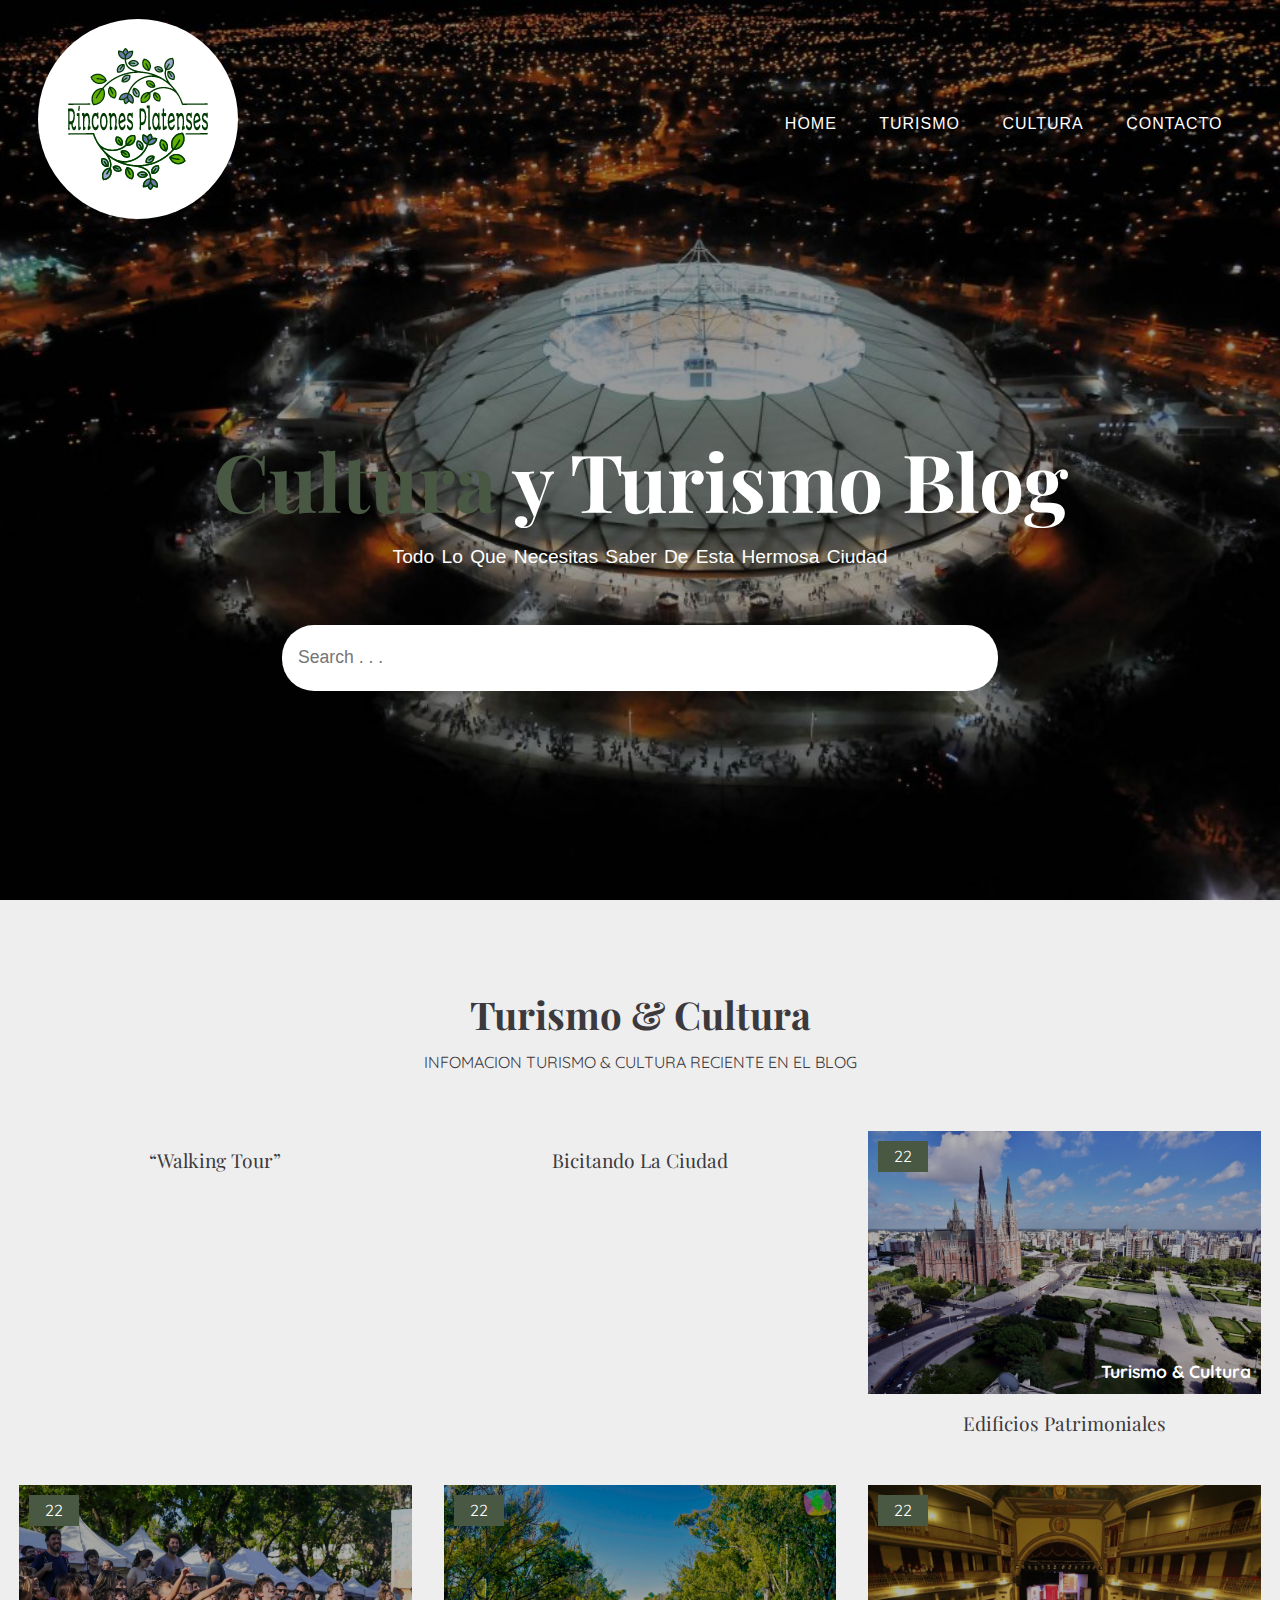
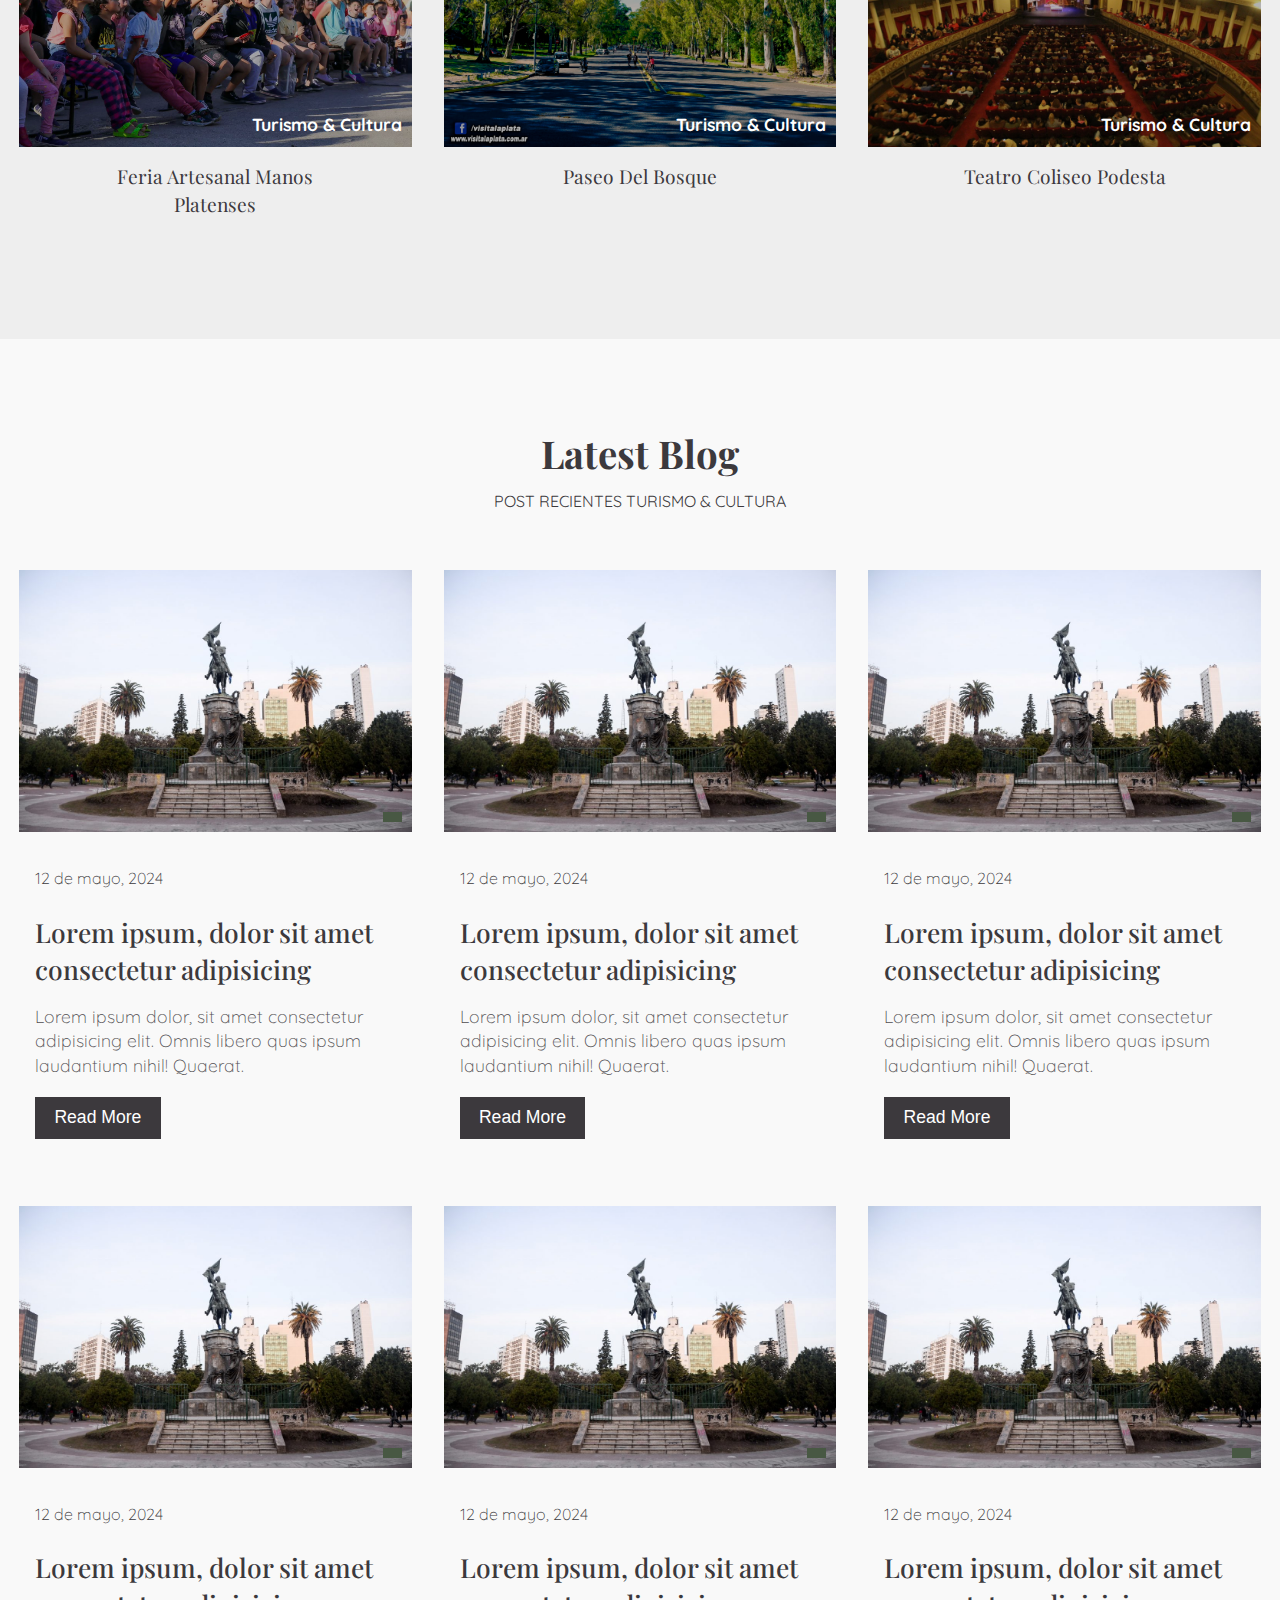
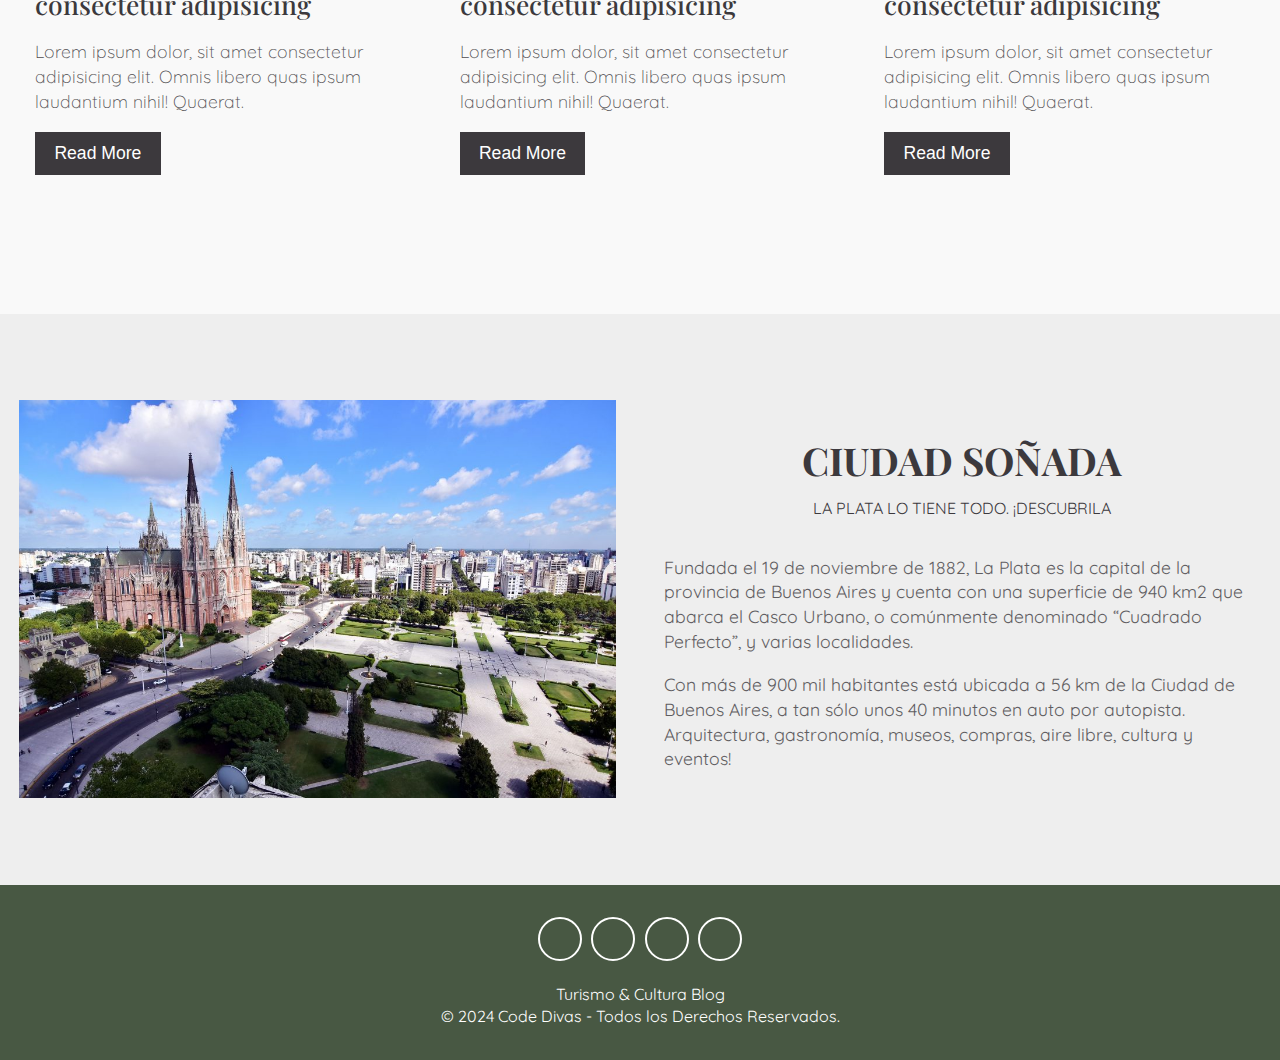
==== home.html @ 421eb133 "On branch main" ====
<!DOCTYPE html>
<html>
  <head>
    <!--Meta tags-->
    <meta charset="utf-8">
    <meta http-equiv="X-UA-Compatible" content="IE=edge">
    <title>Rincones Platenses-Cultura-turismo</title>
    <meta name="viewport" content="width=device-width, initial-scale=1">

    <!--Google Fonts-->
    <link rel="preconnect" href="https://fonts.googleapis.com">
    <link rel="preconnect" href="https://fonts.gstatic.com" crossorigin>
    <link href="https://fonts.googleapis.com/css2?family=Playfair+Display:ital,wght@0,400..900;1,400..900&family=Quicksand:wght@300..700&display=swap" rel="stylesheet">

    <!-- Font awesome icon -->
    <link rel="stylesheet" href="https://cdnjs.cloudflare.com/ajax/libs/font-awesome/5.15.1/css/all.min.css" integrity="sha512-+4zCK9k+qNFUR5X+cKL9EIR+ZOhtIloNl9GIKS57V1MyNsYpYcUrUeQc9vNfzsWfV28IaLL3i96P9sdNyeRssA==" crossorigin="anonymous" />

    <!--Styles-->
    <link rel="stylesheet" href="/styles.css">
  </head>
  <body>

    <!-- header -->
    <header>
      <nav class = "navbar">
        <div class = "container">
          <a href = "index.html" class = "navbar-brand"><img src="/images/logo.png" alt=""></a>
          <div class = "navbar-nav">
            <a href = "">Home</a>
            <a href = "">Turismo</a>
            <a href = "">Cultura</a>
            <a href = "">Contacto</a>
          </div>
        </div>
      </nav>
      <div class = "banner">
        <div class = "container">
          <h1 class = "banner-title">
            <span>Cultura</span> y Turismo Blog
          </h1>
          <p>Todo lo que necesitas saber de esta hermosa ciudad</p>
          <form>
            <input type = "text" class = "search-input" placeholder="Search . . .">
            <button type = "submit" class = "search-btn">
              <i class = "fas fa-search"></i>
            </button>
          </form>
        </div>
      </div>
    </header>
    <!-- end of header -->
    
    <!-- design -->
    <section class = "info" id = "info">
      <div class = "container">
        <div class = "title">
          <h2> Turismo & Cultura</h2>
          <p>Infomacion turismo & cultura reciente en el blog</p>
        </div>

        <div class = "info-content">
          <!-- item -->
          <div class = "info-item">
            <div class = "info-img">
              <img src = "/images/this-is-day-exploring-city.jpg" alt = "">
              <span><i class = "far fa-heart"></i> 22</span>
              <span>Turismo & Cultura</span>
            </div>
            <div class = "info-title">
              <a href = "#">“Walking Tour”</a>
            </div>
          </div>
          <!-- end of item -->
          <!-- item -->
          <div class = "info-item">
            <div class = "info-img">
              <img src = "/images/full-shot-family-cycling-together.jpg" alt = "">
              <span><i class = "far fa-heart"></i> 22</span>
              <span>Turismo & Cultura</span>
            </div>
            <div class = "info-title">
              <a href = "#">Bicitando la Ciudad </a>
            </div>
          </div>
          <!-- end of item -->
          <!-- item -->
          <div class = "info-item">
            <div class = "info-img">
              <img src = "/images/plaza_morenocatedral-1024x684.jpg" alt = "">
              <span><i class = "far fa-heart"></i> 22</span>
              <span>Turismo & Cultura</span>
            </div>
            <div class = "info-title">
              <a href = "#">Edificios Patrimoniales</a>
            </div>
          </div>
          <!-- end of item -->
          <!-- item -->
          <div class = "info-item">
            <div class = "info-img">
              <img src = "/images/Feria.jpg" alt = "">
              <span><i class = "far fa-heart"></i> 22</span>
              <span>Turismo & Cultura</span>
            </div>
            <div class = "info-title">
              <a href = "#">Feria Artesanal Manos Platenses</a>
            </div>
          </div>
          <!-- end of item -->
          <!-- item -->
          <div class = "info-item">
            <div class = "info-img">
              <img src ="images\Paseo del Bosque.JPG" alt = "">
              <span><i class = "far fa-heart"></i> 22</span>
              <span>Turismo & Cultura</span>
            </div>
            <div class = "info-title">
              <a href = "#">Paseo del Bosque</a>
            </div>
          </div>
          <!-- end of item -->
          <!-- item -->
          <div class = "info-item">
            <div class = "info-img">
              <img src = "/images/Teatro.jpg" alt = "">
              <span><i class = "far fa-heart"></i> 22</span>
              <span>Turismo & Cultura</span>
            </div>
            <div class = "info-title">
              <a href = "#">Teatro Coliseo Podesta</a>
            </div>
          </div>
          <!-- end of item -->
        </div>
      </div>
    </section>
    <!-- end of design -->


    <!-- blog -->
    <section class = "blog" id = "blog">
      <div class = "container">
        <div class = "title">
          <h2>Latest Blog</h2>
          <p>Post recientes Turismo & Cultura</p>
        </div>
        <div class = "blog-content">
          <!-- item -->
          <div class = "blog-item">
            <div class = "blog-img">
              <img src = "/images/Estatua-San-Martin-3-1024x683.jpg" alt = "">
              <span><i class = "far fa-heart"></i></span>
            </div>
            <div class = "blog-text">
              <span>12 de mayo, 2024</span>
              <h2>Lorem ipsum, dolor sit amet consectetur adipisicing</h2>
              <p>Lorem ipsum dolor, sit amet consectetur adipisicing elit. Omnis libero quas ipsum laudantium nihil! Quaerat.</p>
              <a href = "#">Read More</a>
            </div>
          </div>
          <!-- end of item -->
          <!-- item -->
          <div class = "blog-item">
            <div class = "blog-img">
              <img src = "/images/Estatua-San-Martin-3-1024x683.jpg" alt = "">
              <span><i class = "far fa-heart"></i></span>
            </div>
            <div class = "blog-text">
              <span>12 de mayo, 2024</span>
              <h2>Lorem ipsum, dolor sit amet consectetur adipisicing</h2>
              <p>Lorem ipsum dolor, sit amet consectetur adipisicing elit. Omnis libero quas ipsum laudantium nihil! Quaerat.</p>
              <a href = "#">Read More</a>
            </div>
          </div>
          <!-- end of item -->
          <!-- item -->
          <div class = "blog-item">
            <div class = "blog-img">
              <img src = "/images/Estatua-San-Martin-3-1024x683.jpg" alt = "">
              <span><i class = "far fa-heart"></i></span>
            </div>
            <div class = "blog-text">
              <span>12 de mayo, 2024</span>
              <h2>Lorem ipsum, dolor sit amet consectetur adipisicing</h2>
              <p>Lorem ipsum dolor, sit amet consectetur adipisicing elit. Omnis libero quas ipsum laudantium nihil! Quaerat.</p>
              <a href = "#">Read More</a>
            </div>
          </div>
          <!-- end of item -->
          <!-- item -->
          <div class = "blog-item">
            <div class = "blog-img">
              <img src = "/images/Estatua-San-Martin-3-1024x683.jpg" alt = "">
              <span><i class = "far fa-heart"></i></span>
            </div>
            <div class = "blog-text">
              <span>12 de mayo, 2024</span>
              <h2>Lorem ipsum, dolor sit amet consectetur adipisicing</h2>
              <p>Lorem ipsum dolor, sit amet consectetur adipisicing elit. Omnis libero quas ipsum laudantium nihil! Quaerat.</p>
              <a href = "#">Read More</a>
            </div>
          </div>
          <!-- end of item -->
          <!-- item -->
          <div class = "blog-item">
            <div class = "blog-img">
              <img src = "/images/Estatua-San-Martin-3-1024x683.jpg" alt = "">
              <span><i class = "far fa-heart"></i></span>
            </div>
            <div class = "blog-text">
              <span>12 de mayo, 2024</span>
              <h2>Lorem ipsum, dolor sit amet consectetur adipisicing</h2>
              <p>Lorem ipsum dolor, sit amet consectetur adipisicing elit. Omnis libero quas ipsum laudantium nihil! Quaerat.</p>
              <a href = "#">Read More</a>
            </div>
          </div>
          <!-- end of item -->
          <!-- item -->
          <div class = "blog-item">
            <div class = "blog-img">
              <img src = "/images/Estatua-San-Martin-3-1024x683.jpg" alt = "">
              <span><i class = "far fa-heart"></i></span>
            </div>
            <div class = "blog-text">
              <span>12 de mayo, 2024</span>
              <h2>Lorem ipsum, dolor sit amet consectetur adipisicing</h2>
              <p>Lorem ipsum dolor, sit amet consectetur adipisicing elit. Omnis libero quas ipsum laudantium nihil! Quaerat.</p>
              <a href = "#">Read More</a>
            </div>
          </div>
          <!-- end of item -->
        </div>
      </div>
    </section>
    <!-- end of blog -->

    <!-- about -->
    <section class = "about" id = "about">
      <div class = "container">
        <div class = "about-content">
          <div>
            <img src = "/images/plaza_morenocatedral-1024x684.jpg" alt = "">
          </div>
          <div class = "about-text">
            <div class = "title">
              <h2>CIUDAD SOÑADA</h2>
              <p> La Plata lo tiene todo. ¡Descubrila</p>
            </div>
            <p>Fundada el 19 de noviembre de 1882, La Plata es la capital de la provincia de Buenos Aires y cuenta con una superficie de 940 km2 que abarca el Casco Urbano, o comúnmente denominado “Cuadrado Perfecto”, y varias localidades.</p>
            <p>Con más de 900 mil habitantes está ubicada a 56 km de la Ciudad de Buenos Aires, a tan sólo unos 40 minutos en auto por autopista. Arquitectura, gastronomía, museos, compras, aire libre, cultura y eventos!</p>
          </div>
        </div>
      </div>
    </section>
    <!-- end of about -->

    <!-- footer -->
    <footer>
      <div class = "social-links">
        <a href = "#"><i class = "fab fa-facebook-f"></i></a>
        <a href = "#"><i class = "fab fa-twitter"></i></a>
        <a href = "#"><i class = "fab fa-instagram"></i></a>
        <a href = "#"><i class = "fab fa-pinterest"></i></a>
      </div>
      <span>Turismo & Cultura Blog</span>
       <!-- Copyright -->

       <div class="copyright">
        &copy; 2024 <span>Code Divas</span> - Todos los Derechos Reservados.
      </div>
    </footer>
    <!-- end of footer -->
    
    
  </body>
</html>
---- styles.css ----
@import url('https://fonts.googleapis.com/css2?family=Playfair+Display:wght@500;600;700;800;900&family=Quicksand:wght@300;400;500;600;700&display=swap');

:root{
    --Playfair: 'Playfair Display', serif;
    --Quicksand: 'Quicksand', sans-serif;
    --Roboto: 'Roboto', sans-serif;
    --dark: #3c393d;
    --exDark: #485843;
}
*{
    padding: 0;
    margin: 0;
    font-family: var(--Quicksand);
}
body{
    line-height: 1.4;
    color: var(--dark);
    background: #eee ;
}
img{
    width: 100%;
    display: block;
}
.container{
    max-width: 1320px;
    margin: 0 auto;
    padding: 0 1.2rem;
}

/* header */
header{
    min-height: 100vh;
    background: linear-gradient(rgba(0, 0, 0, 0.4), rgba(0, 0, 0, 0.4)), url(/images/ciudad-vista-aerea-noche-estadio-unico-1024x680.jpg) center/cover no-repeat fixed;
    display: flex;
    flex-direction: column;
    justify-content: stretch;
}
.navbar{
    background: transparent;
    padding: 1.2rem;
}
.navbar-brand img{
  border-radius: 50% ;
}
.navbar-nav{
    padding: 0.8rem 0 0.2rem 0;
    text-align: center;
}
.navbar-nav a{
    text-transform: uppercase;
    font-family: var(--Roboto);
    letter-spacing: 1px;
    font-weight: 500;
    color: #fff;
    text-decoration: none;
    display: inline-block;
    padding: 0.4rem 0.1rem;
    
    transition: opacity 0.5s ease;
}
.navbar-nav a:hover{
    opacity: 0.7;
}
.banner{
    flex: 1;
    display: flex;
    align-items: center;
    justify-content: center;
    text-align: center;
    color: #fff;
}
.banner-title{
    font-size: 3rem;
    font-family: var(--Playfair);
    line-height: 1.2;
}
.banner-title span{
    font-family: var(--Playfair);
    color: var(--exDark);
}
.banner p{
    padding: 1rem 0 2rem 0;
    font-size: 1.2rem;
    text-transform: capitalize;
    font-family: var(--Roboto);
    font-weight: 300;
    word-spacing: 2px;
}
.banner form{
    background: #fff;
    border-radius: 2rem;
    padding: 0.6rem 1rem;
    display: flex;
    justify-content: space-between;
    margin-bottom: 1rem;
}
.search-input{
    font-family: var(--Roboto);
    font-size: 1.1rem;
    width: 100%;
    outline: 0;
    padding: 0.6rem 0;
    border: none;
    
}
.search-input::placeholder{
    text-transform: capitalize;
}
.search-btn{
    width: 40px;
    font-size: 1.1rem;
    color: var(--dark);
    border: none;
    background: transparent;
    outline: 0;
    cursor: pointer;
}

/* info */
.info{
    padding: 4.5rem 0;
}
.title{
    text-align: center;
    padding: 1rem 0;
}
.title h2{
    font-family: var(--Playfair);
    font-size: 2.4rem;
}
.title p{
    text-transform: uppercase;
    padding: 0.6rem 0;
}
.info-content{
    margin: 2rem 0;
}
.info-item{
    cursor: pointer;
    margin: 1.5rem 0;
}
.info-img{
    position: relative;
    overflow: hidden;
}
.info-img::after{
    position: absolute;
    content: "";
    top: 0;
    left: 0;
    width: 100%;
    height: 100%;
    background: rgba(0, 0, 0, 0.3);
}
.info-img img{
    transition:  all 0.5s ease;
}
.info-item:hover img{
    transform: scale(1.2);
}
.info-img span:first-of-type{
    position: absolute;
    z-index: 1;
    top: 10px;
    left: 10px;
    background: var(--exDark);
    color: #fff;
    padding: 0.25rem 1rem;
}
.info-img span:last-of-type{
    position: absolute;
    z-index: 1;
    bottom: 10px;
    right: 10px;
    color: #fff;
    font-weight: 700;
    font-size: 1.1rem;
}
.info-title{
    padding: 1rem;
    font-size: 1.2rem;
    text-align: center;
    width: 70%;
    margin: 0 auto;
}
.info-title a{
    color: var(--dark);
    text-decoration: none;
    text-transform: capitalize;
    font-family: var(--Playfair);
}

/* blog */
.blog{
    background: #f9f9f9;
    padding: 4.5rem 0;
}
.blog-content{
    margin: 2rem 0;
}
.blog-img{
    position: relative;
}
.blog-img span{
    position: absolute;
    bottom: 10px;
    right: 10px;
    background: var(--exDark);
    color: #fff;
    font-size: 1.4rem;
    padding: 0.3rem 0.6rem;
}
.blog-text{
    margin: 2.2rem 0;
    padding: 0 1rem;
}
.blog-text span{
    font-weight: 300;
    display: block;
    padding-bottom: 0.5rem;
}
.blog-text h2{
    font-family: var(--Playfair);
    padding: 1rem 0;
    font-size: 1.65rem;
    font-weight: 500;
}
.blog-text p{
    font-weight: 300;
    font-size: 1.1rem;
    opacity: 0.9;
    padding-bottom: 1.2rem;
}
.blog-text a{
    font-family: var(--Roboto);
    font-size: 1.1rem;
    text-decoration: none;
    color: var(--dark);
    display: inline-block;
    background: var(--dark);
    color: #fff;
    padding: 0.55rem 1.2rem;
    transition: all 0.5s ease;
}
.blog-text a:hover{
    background: var(--exDark);
}

/* about */
.about{
    padding: 4.5rem 0;
}
.about-text{
    margin: 2rem 0;
}
.about-text > p{
    font-size: 1.1rem;
    padding: 0.6rem 0;
    opacity: 0.8;
}

/* footer */
footer{
    background: var(--exDark);
    color: #fff;
    text-align: center;
    padding: 2rem 0;
}
.social-links{
    display: flex;
    justify-content: center;
    margin-bottom: 1.4rem;
}
.social-links a{
    border: 2px solid #fff;
    color: #fff;
    display: block;
    width: 40px;
    height: 40px;
    display: flex;
    justify-content: center;
    align-items: center;
    border-radius: 50%;
    text-decoration: none;
    margin: 0 0.3rem;
    transition: all 0.5s ease;
}

.social-links a:hover{
    background: #fff;
    color: var(--exDark);
}
.footer span{
    margin-top: 1rem;
    display: block;
    font-family: var(--Playfair);
    letter-spacing: 2px;
}

/* Media Queries */
@media screen and (min-width: 540px){
    .navbar-nav a{
        padding-right: 1.2rem;
        padding-left: 1.2rem;
    }
    .banner-title{
        font-size: 5rem;
    }
    .banner form{
        margin-top: 1.4rem;
        width: 80%;
        margin-left: auto;
        margin-right: auto;
    }
}

@media screen and (min-width: 768px){
    .navbar .container{
        display: flex;
        align-items: center;
        justify-content: space-between;
    }
    .search-input{
        padding: 0.8rem 0;
    }
    .info-content{
        display: grid;
        grid-template-columns: repeat(2, 1fr);
        gap: 2rem;
    }
    .info-item{
        margin: 0;
    }
    .blog-content{
        display: grid;
        grid-template-columns: repeat(2, 1fr);
        gap: 2rem;
    }
}

@media screen and (min-width: 992px){
    .blog-content{
        grid-template-columns: repeat(3, 1fr);
    }
    .about-content{
        display: grid;
        grid-template-columns: repeat(2, 1fr);
        column-gap: 3rem;
        align-items: center;
    }
}

@media screen and (min-width: 1200px){
    .info-content{
        grid-template-columns: repeat(3, 1fr);
    }
}
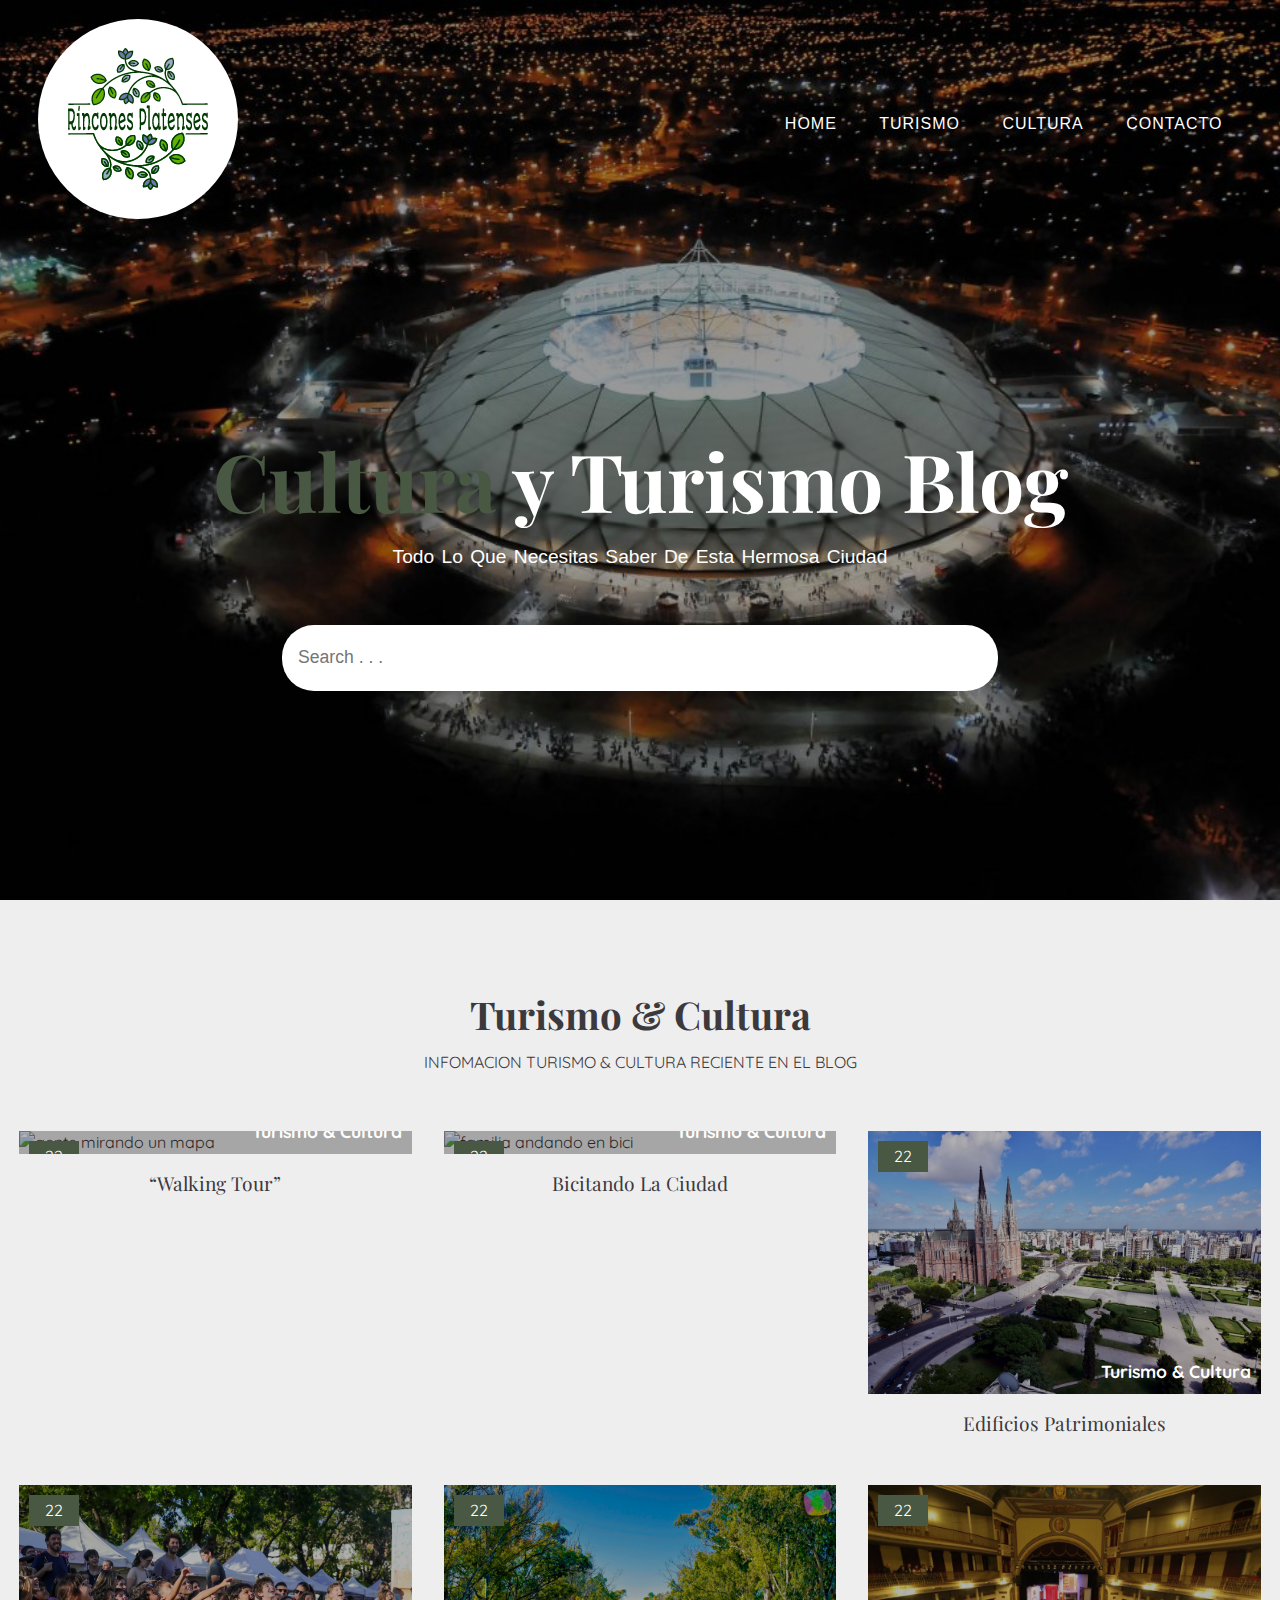
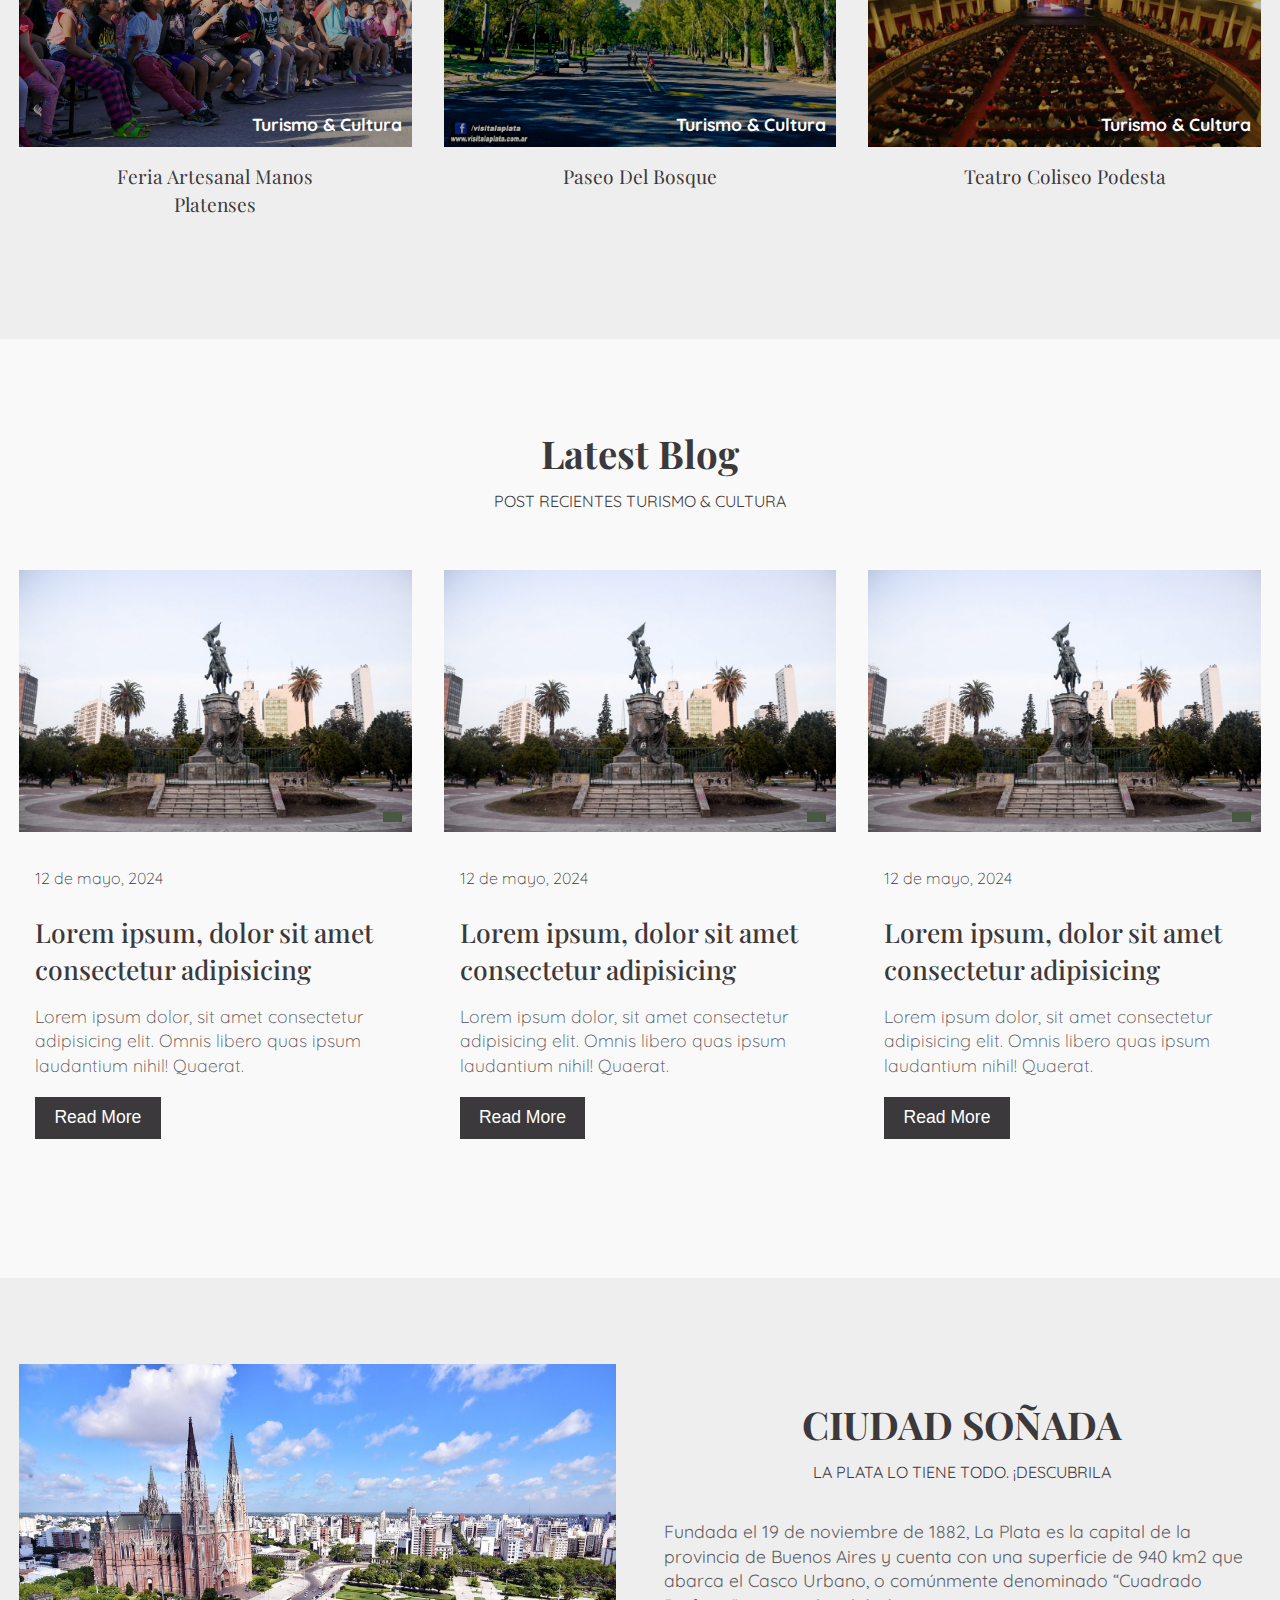
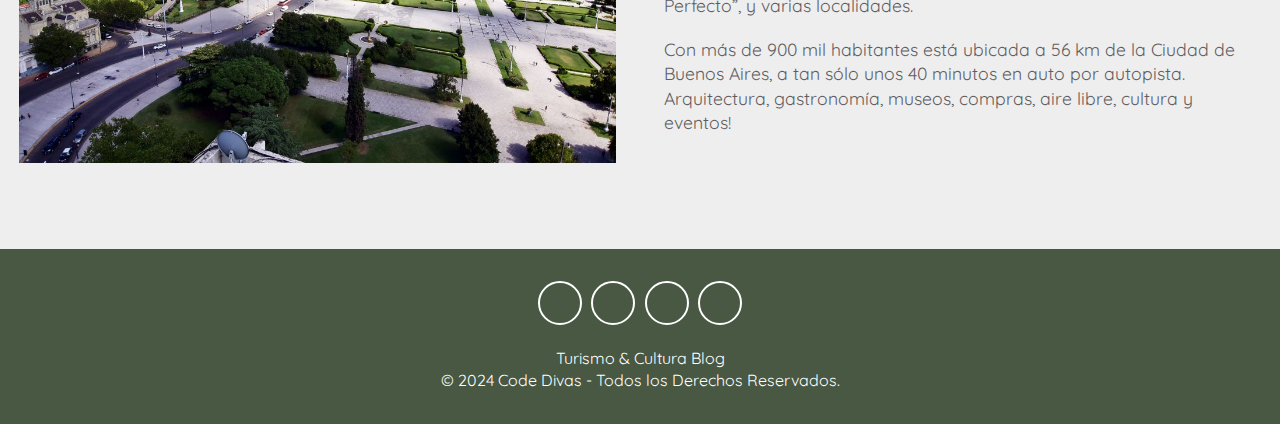
==== commit 193270f8: "Please enter the commit message for your changes. Lines starting with '#' will be ignored, and an em" ====
--- a/home.html
+++ b/home.html
@@ -8,28 +8,27 @@
     <meta name="viewport" content="width=device-width, initial-scale=1">
 
     <!--Google Fonts-->
-    <link rel="preconnect" href="https://fonts.googleapis.com">
-    <link rel="preconnect" href="https://fonts.gstatic.com" crossorigin>
+  
     <link href="https://fonts.googleapis.com/css2?family=Playfair+Display:ital,wght@0,400..900;1,400..900&family=Quicksand:wght@300..700&display=swap" rel="stylesheet">
 
     <!-- Font awesome icon -->
     <link rel="stylesheet" href="https://cdnjs.cloudflare.com/ajax/libs/font-awesome/5.15.1/css/all.min.css" integrity="sha512-+4zCK9k+qNFUR5X+cKL9EIR+ZOhtIloNl9GIKS57V1MyNsYpYcUrUeQc9vNfzsWfV28IaLL3i96P9sdNyeRssA==" crossorigin="anonymous" />
 
     <!--Styles-->
-    <link rel="stylesheet" href="/styles.css">
+    <link rel="stylesheet" href="/assets/css/styles.css">
   </head>
   <body>
 
     <!-- header -->
-    <header>
+    <header class="home_header">
       <nav class = "navbar">
         <div class = "container">
-          <a href = "index.html" class = "navbar-brand"><img src="/images/logo.png" alt=""></a>
+          <a href = "index.html" class = "navbar-brand"><img src="/assets/images/logo.png" alt=""></a>
           <div class = "navbar-nav">
-            <a href = "">Home</a>
-            <a href = "">Turismo</a>
-            <a href = "">Cultura</a>
-            <a href = "">Contacto</a>
+            <a href = "./home.html">Home</a>
+            <a href = "./assets/pages/turismo.html">Turismo</a>
+            <a href = "./assets/pages/cultura.html">Cultura</a>
+            <a href = "./assets/pages/contact.html">Contacto</a>
           </div>
         </div>
       </nav>
@@ -62,7 +61,7 @@
           <!-- item -->
           <div class = "info-item">
             <div class = "info-img">
-              <img src = "/images/this-is-day-exploring-city.jpg" alt = "">
+              <img src = "/assets/images/this-is-day-exploring-city.jpg" alt = "gente mirando un mapa">
               <span><i class = "far fa-heart"></i> 22</span>
               <span>Turismo & Cultura</span>
             </div>
@@ -74,7 +73,7 @@
           <!-- item -->
           <div class = "info-item">
             <div class = "info-img">
-              <img src = "/images/full-shot-family-cycling-together.jpg" alt = "">
+              <img src = "/assets/images/full-shot-family-cycling-together.jpg" alt = "familia andando en bici">
               <span><i class = "far fa-heart"></i> 22</span>
               <span>Turismo & Cultura</span>
             </div>
@@ -86,7 +85,7 @@
           <!-- item -->
           <div class = "info-item">
             <div class = "info-img">
-              <img src = "/images/plaza_morenocatedral-1024x684.jpg" alt = "">
+              <img src = "/assets/images\plaza_morenocatedral-1024x684.jpg" alt = "atedral moreno">
               <span><i class = "far fa-heart"></i> 22</span>
               <span>Turismo & Cultura</span>
             </div>
@@ -98,7 +97,7 @@
           <!-- item -->
           <div class = "info-item">
             <div class = "info-img">
-              <img src = "/images/Feria.jpg" alt = "">
+              <img src = "/assets/images/Feria.jpg" alt = "feria artesanal">
               <span><i class = "far fa-heart"></i> 22</span>
               <span>Turismo & Cultura</span>
             </div>
@@ -110,7 +109,7 @@
           <!-- item -->
           <div class = "info-item">
             <div class = "info-img">
-              <img src ="images\Paseo del Bosque.JPG" alt = "">
+              <img src ="/assets/images\Paseo del Bosque.JPG" alt = "Paseo del bosque">
               <span><i class = "far fa-heart"></i> 22</span>
               <span>Turismo & Cultura</span>
             </div>
@@ -122,7 +121,7 @@
           <!-- item -->
           <div class = "info-item">
             <div class = "info-img">
-              <img src = "/images/Teatro.jpg" alt = "">
+              <img src = "/assets/images/Teatro.jpg" alt = "Teatro">
               <span><i class = "far fa-heart"></i> 22</span>
               <span>Turismo & Cultura</span>
             </div>
@@ -148,7 +147,7 @@
           <!-- item -->
           <div class = "blog-item">
             <div class = "blog-img">
-              <img src = "/images/Estatua-San-Martin-3-1024x683.jpg" alt = "">
+              <img src = "/assets/images/Estatua-San-Martin-3-1024x683.jpg" alt = "">
               <span><i class = "far fa-heart"></i></span>
             </div>
             <div class = "blog-text">
@@ -160,9 +159,14 @@
           </div>
           <!-- end of item -->
           <!-- item -->
+         
+         
+          
+         
+          <!-- item -->
           <div class = "blog-item">
             <div class = "blog-img">
-              <img src = "/images/Estatua-San-Martin-3-1024x683.jpg" alt = "">
+              <img src = "/assets/images/Estatua-San-Martin-3-1024x683.jpg" alt = "">
               <span><i class = "far fa-heart"></i></span>
             </div>
             <div class = "blog-text">
@@ -176,7 +180,7 @@
           <!-- item -->
           <div class = "blog-item">
             <div class = "blog-img">
-              <img src = "/images/Estatua-San-Martin-3-1024x683.jpg" alt = "">
+              <img src = "/assets/images/Estatua-San-Martin-3-1024x683.jpg" alt = "estatua san martin">
               <span><i class = "far fa-heart"></i></span>
             </div>
             <div class = "blog-text">
@@ -187,48 +191,6 @@
             </div>
           </div>
           <!-- end of item -->
-          <!-- item -->
-          <div class = "blog-item">
-            <div class = "blog-img">
-              <img src = "/images/Estatua-San-Martin-3-1024x683.jpg" alt = "">
-              <span><i class = "far fa-heart"></i></span>
-            </div>
-            <div class = "blog-text">
-              <span>12 de mayo, 2024</span>
-              <h2>Lorem ipsum, dolor sit amet consectetur adipisicing</h2>
-              <p>Lorem ipsum dolor, sit amet consectetur adipisicing elit. Omnis libero quas ipsum laudantium nihil! Quaerat.</p>
-              <a href = "#">Read More</a>
-            </div>
-          </div>
-          <!-- end of item -->
-          <!-- item -->
-          <div class = "blog-item">
-            <div class = "blog-img">
-              <img src = "/images/Estatua-San-Martin-3-1024x683.jpg" alt = "">
-              <span><i class = "far fa-heart"></i></span>
-            </div>
-            <div class = "blog-text">
-              <span>12 de mayo, 2024</span>
-              <h2>Lorem ipsum, dolor sit amet consectetur adipisicing</h2>
-              <p>Lorem ipsum dolor, sit amet consectetur adipisicing elit. Omnis libero quas ipsum laudantium nihil! Quaerat.</p>
-              <a href = "#">Read More</a>
-            </div>
-          </div>
-          <!-- end of item -->
-          <!-- item -->
-          <div class = "blog-item">
-            <div class = "blog-img">
-              <img src = "/images/Estatua-San-Martin-3-1024x683.jpg" alt = "">
-              <span><i class = "far fa-heart"></i></span>
-            </div>
-            <div class = "blog-text">
-              <span>12 de mayo, 2024</span>
-              <h2>Lorem ipsum, dolor sit amet consectetur adipisicing</h2>
-              <p>Lorem ipsum dolor, sit amet consectetur adipisicing elit. Omnis libero quas ipsum laudantium nihil! Quaerat.</p>
-              <a href = "#">Read More</a>
-            </div>
-          </div>
-          <!-- end of item -->
         </div>
       </div>
     </section>
@@ -239,7 +201,7 @@
       <div class = "container">
         <div class = "about-content">
           <div>
-            <img src = "/images/plaza_morenocatedral-1024x684.jpg" alt = "">
+            <img src = "/assets/images/plaza_morenocatedral-1024x684.jpg" alt = "catedral moreno">
           </div>
           <div class = "about-text">
             <div class = "title">
--- a/assets/css/styles.css
+++ b/assets/css/styles.css
@@ -0,0 +1,358 @@
+@import url('https://fonts.googleapis.com/css2?family=Playfair+Display:wght@500;600;700;800;900&family=Quicksand:wght@300;400;500;600;700&display=swap');
+
+:root{
+    --Playfair: 'Playfair Display', serif;
+    --Quicksand: 'Quicksand', sans-serif;
+    --Roboto: 'Roboto', sans-serif;
+    --dark: #3c393d;
+    --exDark: #485843;
+}
+*{
+    padding: 0;
+    margin: 0;
+    font-family: var(--Quicksand);
+}
+body{
+    line-height: 1.4;
+    color: var(--dark);
+    background: #eee ;
+}
+img{
+    width: 100%;
+    display: block;
+}
+.container{
+    max-width: 1320px;
+    margin: 0 auto;
+    padding: 0 1.2rem;
+}
+
+/* header */
+.home_header{
+    min-height: 100vh;
+    background: linear-gradient(rgba(0, 0, 0, 0.4), rgba(0, 0, 0, 0.4)), url(/assets/images/ciudad-vista-aerea-noche-estadio-unico-1024x680.jpg) center/cover no-repeat fixed;
+    display: flex;
+    flex-direction: column;
+    justify-content: stretch;
+}
+.navbar{
+    background: transparent;
+    padding: 1.2rem;
+}
+.navbar-brand img{
+  border-radius: 50% ;
+}
+.navbar-nav{
+    padding: 0.8rem 0 0.2rem 0;
+    text-align: center;
+}
+.navbar-nav a{
+    text-transform: uppercase;
+    font-family: var(--Roboto);
+    letter-spacing: 1px;
+    font-weight: 500;
+    color: #fff;
+    text-decoration: none;
+    display: inline-block;
+    padding: 0.4rem 0.1rem;
+    
+    transition: opacity 0.5s ease;
+}
+.navbar-nav a:hover{
+    opacity: 0.7;
+}
+.banner{
+    flex: 1;
+    display: flex;
+    align-items: center;
+    justify-content: center;
+    text-align: center;
+    color: #fff;
+}
+.banner-title{
+    font-size: 4rem;
+    font-family: var(--Playfair);
+    line-height: 1.2;
+    backdrop-filter: blur(1px);
+}
+.banner-title span{
+    font-family: var(--Playfair);
+    color: var(--exDark);
+}
+.banner p{
+    padding: 1rem 0 2rem 0;
+    font-size: 1.2rem;
+    text-transform: capitalize;
+    font-family: var(--Roboto);
+    font-weight: 300;
+    word-spacing: 2px;
+}
+.banner form{
+    background: #fff;
+    border-radius: 2rem;
+    padding: 0.6rem 1rem;
+    display: flex;
+    justify-content: space-between;
+    margin-bottom: 1rem;
+}
+.search-input{
+    font-family: var(--Roboto);
+    font-size: 1.1rem;
+    width: 100%;
+    outline: 0;
+    padding: 0.6rem 0;
+    border: none;
+    
+}
+.search-input::placeholder{
+    text-transform: capitalize;
+}
+.search-btn{
+    width: 40px;
+    font-size: 1.1rem;
+    color: var(--dark);
+    border: none;
+    background: transparent;
+    outline: 0;
+    cursor: pointer;
+}
+
+/* info */
+.info{
+    padding: 4.5rem 0;
+}
+.title{
+    text-align: center;
+    padding: 1rem 0;
+}
+.title h2{
+    font-family: var(--Playfair);
+    font-size: 2.4rem;
+}
+.title p{
+    text-transform: uppercase;
+    padding: 0.6rem 0;
+}
+.info-content{
+    margin: 2rem 0;
+}
+.info-item{
+    cursor: pointer;
+    margin: 1.5rem 0;
+}
+.info-img{
+    position: relative;
+    overflow: hidden;
+}
+.info-img::after{
+    position: absolute;
+    content: "";
+    top: 0;
+    left: 0;
+    width: 100%;
+    height: 100%;
+    background: rgba(0, 0, 0, 0.3);
+}
+.info-img img{
+    transition:  all 0.5s ease;
+}
+.info-item:hover img{
+    transform: scale(1.2);
+}
+.info-img span:first-of-type{
+    position: absolute;
+    z-index: 1;
+    top: 10px;
+    left: 10px;
+    background: var(--exDark);
+    color: #fff;
+    padding: 0.25rem 1rem;
+}
+.info-img span:last-of-type{
+    position: absolute;
+    z-index: 1;
+    bottom: 10px;
+    right: 10px;
+    color: #fff;
+    font-weight: 700;
+    font-size: 1.1rem;
+}
+.info-title{
+    padding: 1rem;
+    font-size: 1.2rem;
+    text-align: center;
+    width: 70%;
+    margin: 0 auto;
+}
+.info-title a{
+    color: var(--dark);
+    text-decoration: none;
+    text-transform: capitalize;
+    font-family: var(--Playfair);
+}
+
+/* blog */
+.blog{
+    background: #f9f9f9;
+    padding: 4.5rem 0;
+}
+.blog-content{
+    margin: 2rem 0;
+}
+.blog-img{
+    position: relative;
+}
+.blog-img span{
+    position: absolute;
+    bottom: 10px;
+    right: 10px;
+    background: var(--exDark);
+    color: #fff;
+    font-size: 1.4rem;
+    padding: 0.3rem 0.6rem;
+}
+.blog-text{
+    margin: 2.2rem 0;
+    padding: 0 1rem;
+}
+.blog-text span{
+    font-weight: 300;
+    display: block;
+    padding-bottom: 0.5rem;
+}
+.blog-text h2{
+    font-family: var(--Playfair);
+    padding: 1rem 0;
+    font-size: 1.65rem;
+    font-weight: 500;
+}
+.blog-text p{
+    font-weight: 300;
+    font-size: 1.1rem;
+    opacity: 0.9;
+    padding-bottom: 1.2rem;
+}
+.blog-text a{
+    font-family: var(--Roboto);
+    font-size: 1.1rem;
+    text-decoration: none;
+    color: var(--dark);
+    display: inline-block;
+    background: var(--dark);
+    color: #fff;
+    padding: 0.55rem 1.2rem;
+    transition: all 0.5s ease;
+}
+.blog-text a:hover{
+    background: var(--exDark);
+}
+
+/* about */
+.about{
+    padding: 4.5rem 0;
+}
+.about-text{
+    margin: 2rem 0;
+}
+.about-text > p{
+    font-size: 1.1rem;
+    padding: 0.6rem 0;
+    opacity: 0.8;
+}
+
+/* footer */
+footer{
+    background: var(--exDark);
+    color: #fff;
+    text-align: center;
+    padding: 2rem 0;
+}
+.social-links{
+    display: flex;
+    justify-content: center;
+    margin-bottom: 1.4rem;
+}
+.social-links a{
+    border: 2px solid #fff;
+    color: #fff;
+    display: block;
+    width: 40px;
+    height: 40px;
+    display: flex;
+    justify-content: center;
+    align-items: center;
+    border-radius: 50%;
+    text-decoration: none;
+    margin: 0 0.3rem;
+    transition: all 0.5s ease;
+}
+
+.social-links a:hover{
+    background: #fff;
+    color: var(--exDark);
+}
+.footer span{
+    margin-top: 1rem;
+    display: block;
+    font-family: var(--Playfair);
+    letter-spacing: 2px;
+}
+
+/* Media Queries */
+@media screen and (min-width: 540px){
+    .navbar-nav a{
+        padding-right: 1.2rem;
+        padding-left: 1.2rem;
+    }
+    .banner-title{
+        font-size: 5rem;
+    }
+    .banner form{
+        margin-top: 1.4rem;
+        width: 80%;
+        margin-left: auto;
+        margin-right: auto;
+    }
+}
+
+@media screen and (min-width: 768px){
+    .navbar .container{
+        display: flex;
+        align-items: center;
+        justify-content: space-between;
+    }
+    .search-input{
+        padding: 0.8rem 0;
+    }
+    .info-content{
+        display: grid;
+        grid-template-columns: repeat(2, 1fr);
+        gap: 2rem;
+    }
+    .info-item{
+        margin: 0;
+    }
+    .blog-content{
+        display: grid;
+        grid-template-columns: repeat(2, 1fr);
+        gap: 2rem;
+    }
+}
+
+@media screen and (min-width: 992px){
+    .blog-content{
+        grid-template-columns: repeat(3, 1fr);
+    }
+    .about-content{
+        display: grid;
+        grid-template-columns: repeat(2, 1fr);
+        column-gap: 3rem;
+        align-items: center;
+    }
+}
+
+@media screen and (min-width: 1200px){
+    .info-content{
+        grid-template-columns: repeat(3, 1fr);
+    }
+}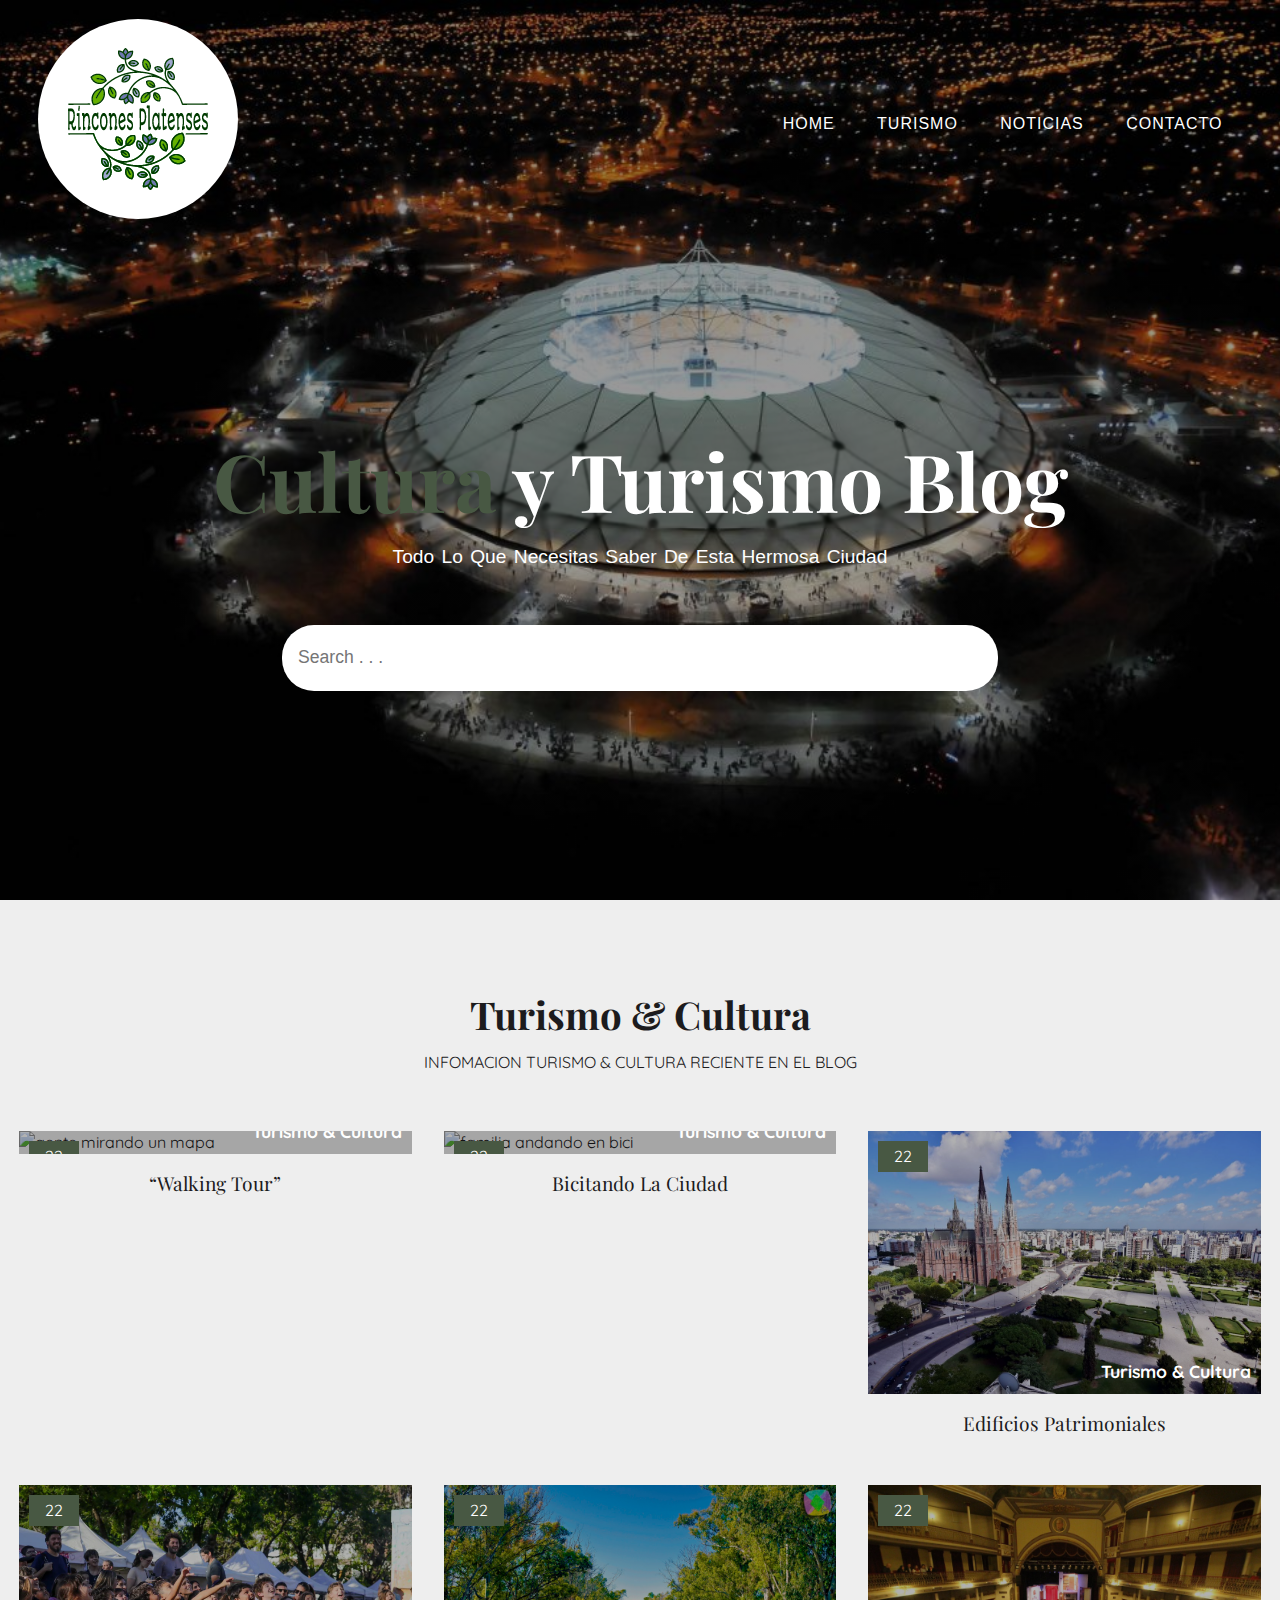
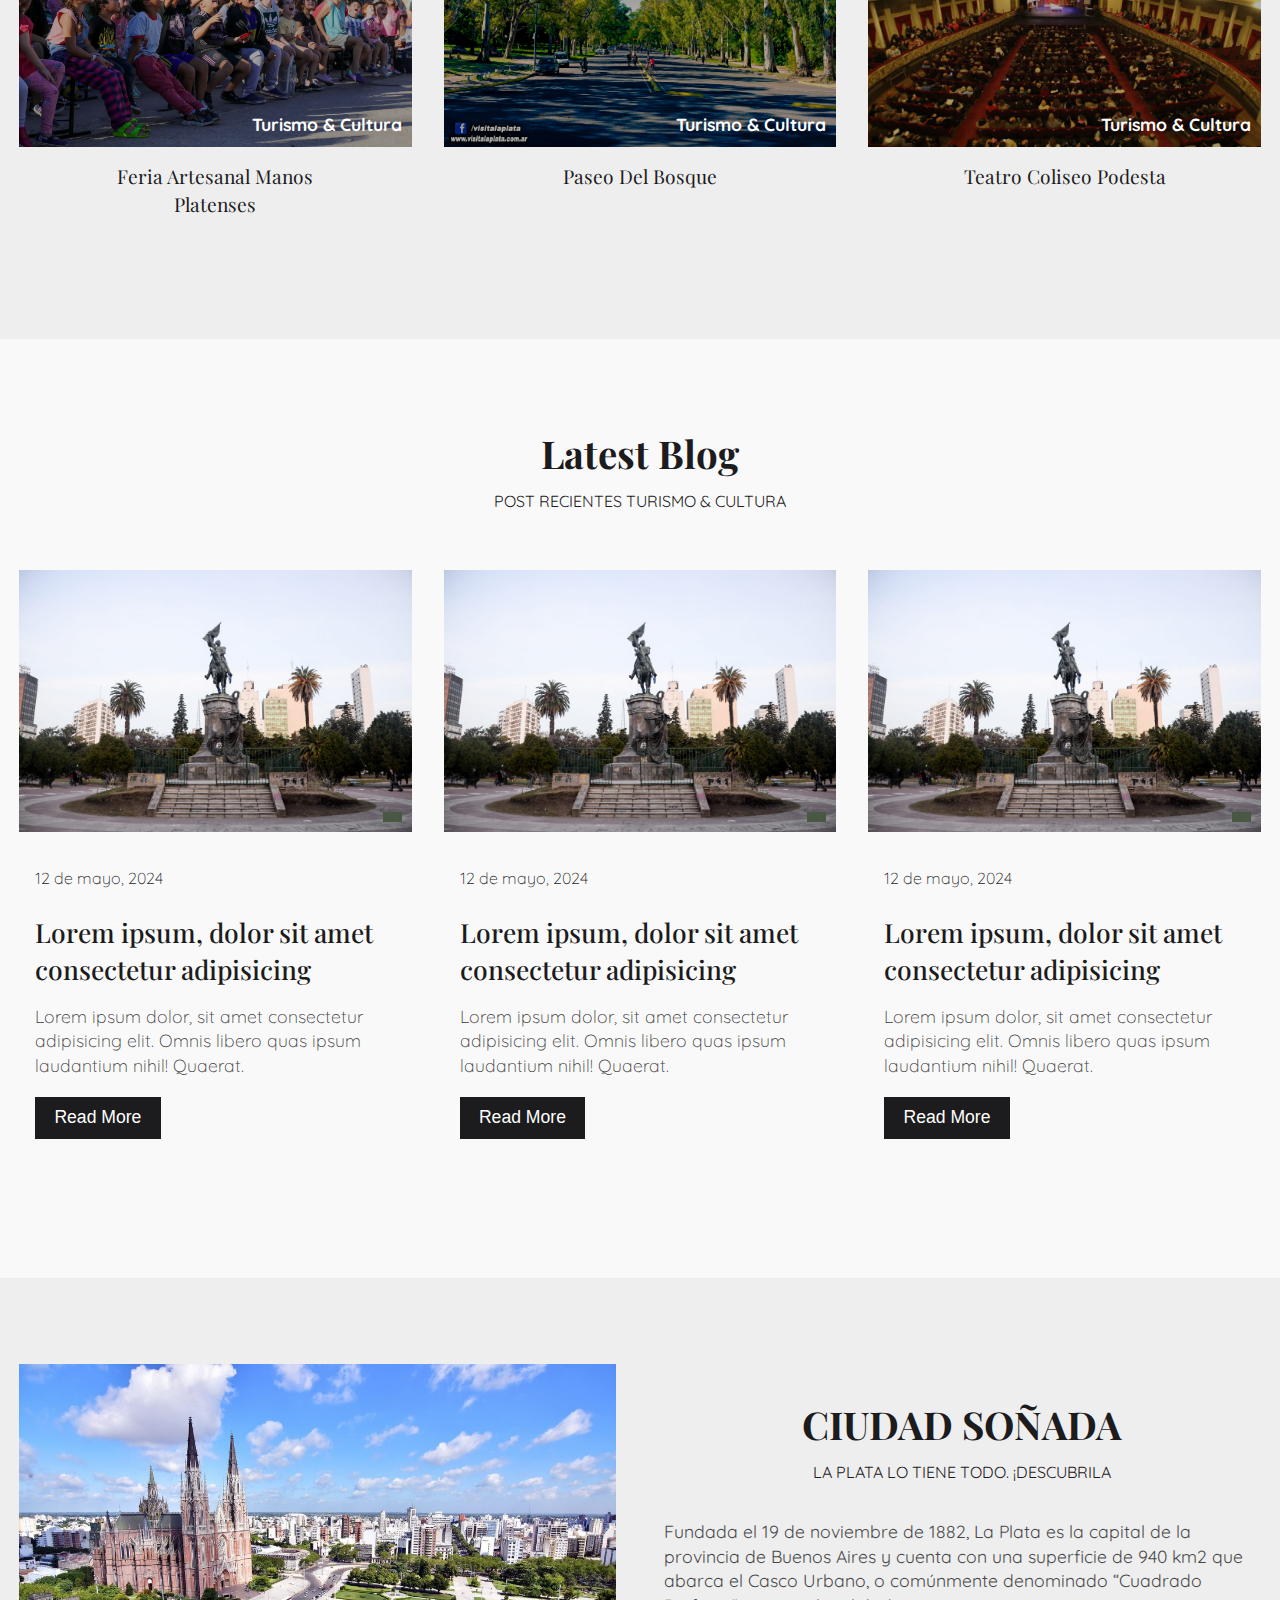
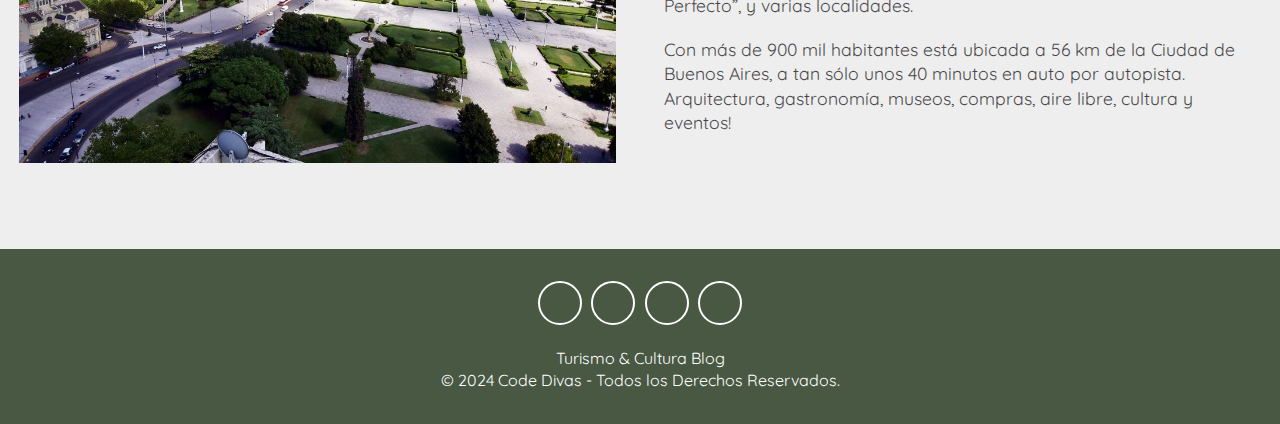
==== commit 8cbf0c0b: "On branch main  Your branch is up to date with 'origin/main'." ====
--- a/home.html
+++ b/home.html
@@ -27,7 +27,7 @@
           <div class = "navbar-nav">
             <a href = "./home.html">Home</a>
             <a href = "./assets/pages/turismo.html">Turismo</a>
-            <a href = "./assets/pages/cultura.html">Cultura</a>
+            <a href = "./assets/pages/noticias.html">Noticias</a>
             <a href = "./assets/pages/contact.html">Contacto</a>
           </div>
         </div>
@@ -78,7 +78,7 @@
               <span>Turismo & Cultura</span>
             </div>
             <div class = "info-title">
-              <a href = "#">Bicitando la Ciudad </a>
+              <a href = "/assets/pages/turismo.html">Bicitando la Ciudad </a>
             </div>
           </div>
           <!-- end of item -->
@@ -102,7 +102,7 @@
               <span>Turismo & Cultura</span>
             </div>
             <div class = "info-title">
-              <a href = "#">Feria Artesanal Manos Platenses</a>
+              <a href = "/assets/pages/turismo.html">Feria Artesanal Manos Platenses</a>
             </div>
           </div>
           <!-- end of item -->
@@ -114,7 +114,7 @@
               <span>Turismo & Cultura</span>
             </div>
             <div class = "info-title">
-              <a href = "#">Paseo del Bosque</a>
+              <a href = "/assets/pages/turismo.html">Paseo del Bosque</a>
             </div>
           </div>
           <!-- end of item -->
--- a/assets/css/styles.css
+++ b/assets/css/styles.css
@@ -1,11 +1,14 @@
 @import url('https://fonts.googleapis.com/css2?family=Playfair+Display:wght@500;600;700;800;900&family=Quicksand:wght@300;400;500;600;700&display=swap');
+
 
 :root{
     --Playfair: 'Playfair Display', serif;
     --Quicksand: 'Quicksand', sans-serif;
     --Roboto: 'Roboto', sans-serif;
-    --dark: #3c393d;
+    --dark: #1c1b1d;
     --exDark: #485843;
+    --white: #ffffff;
+    --box-shadow: 0 0.5rem 1rem rgba(0, 0, 0.1);
 }
 *{
     padding: 0;
